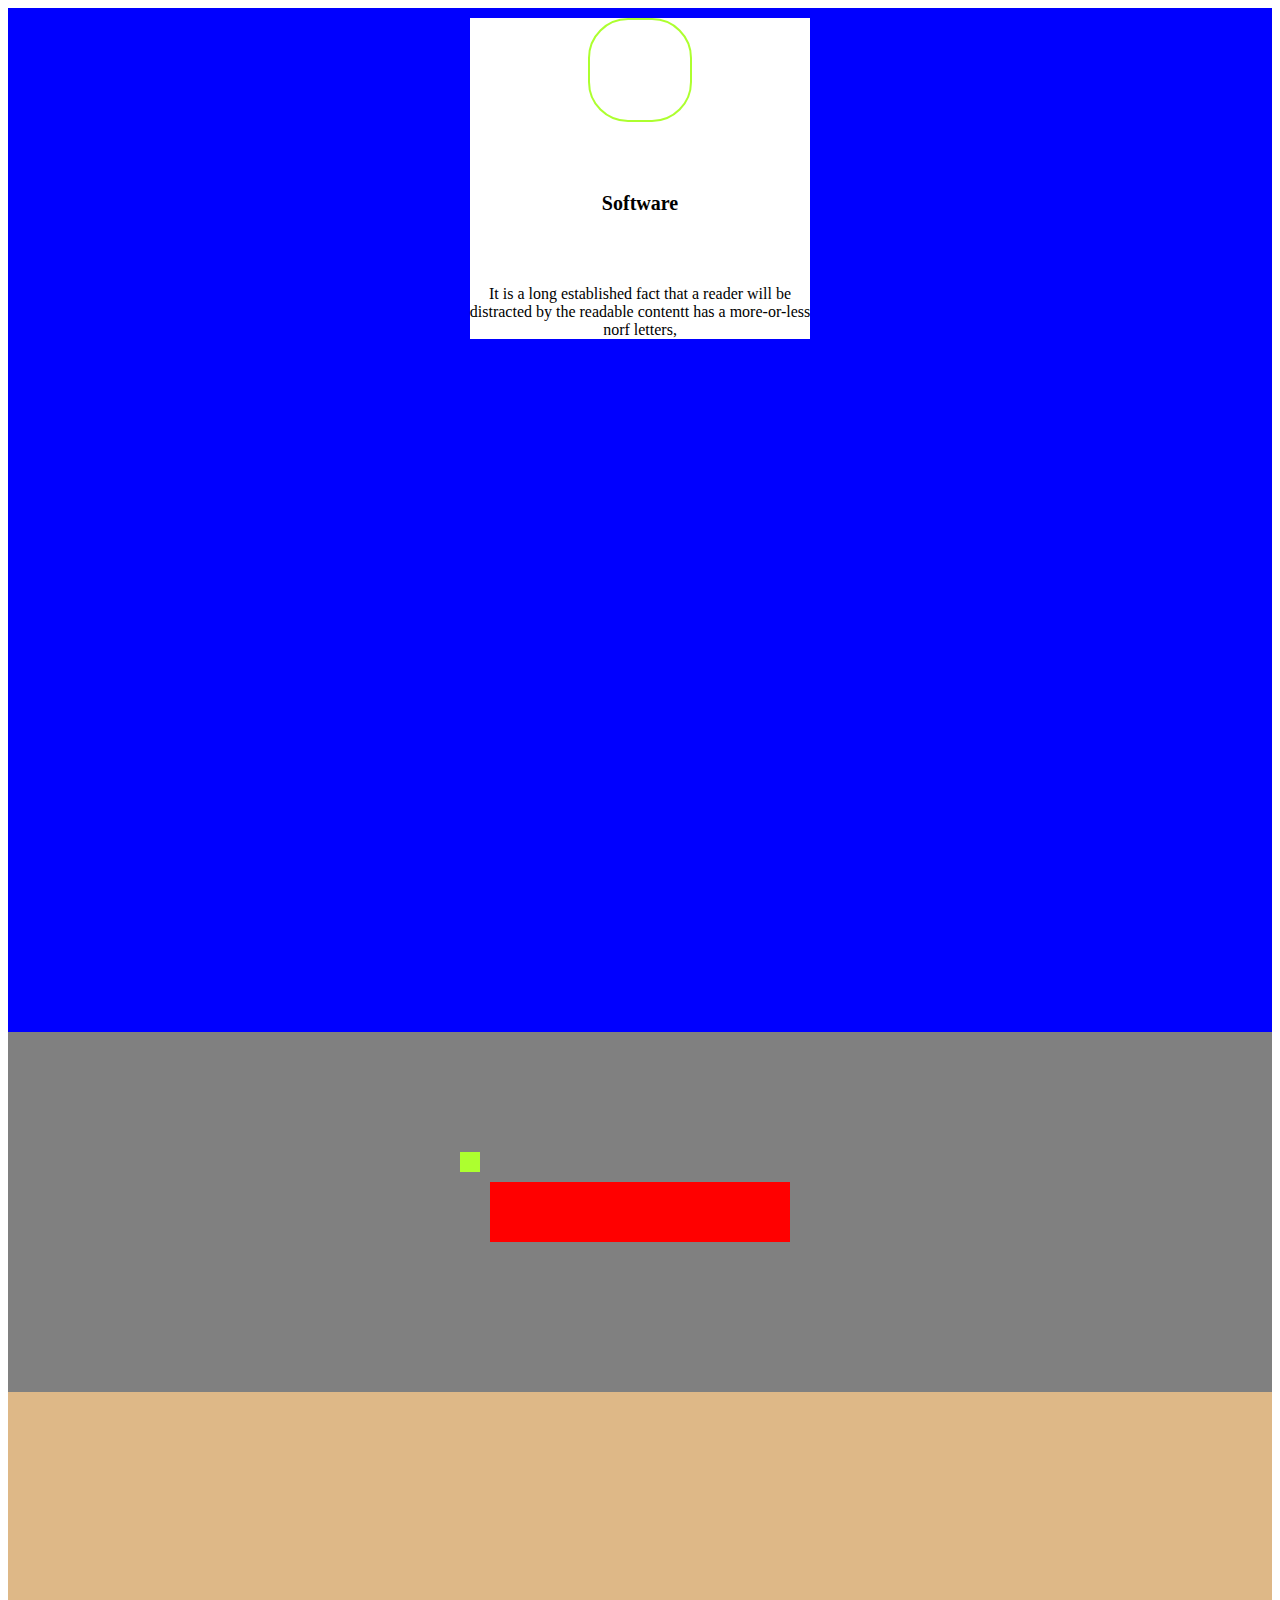
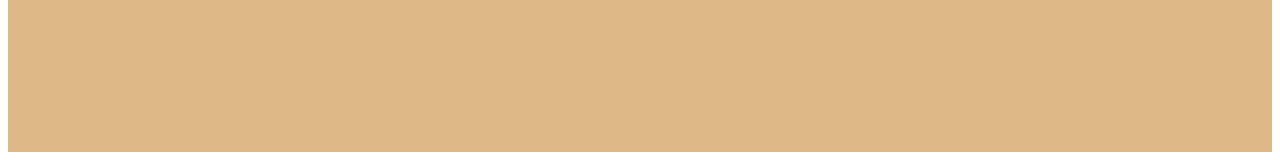
==== html/index.html @ 3277272b "수업1차끝" ====
<!DOCTYPE html>
<html lang="en">
<head>
    <meta charset="UTF-8">
    <meta http-equiv="X-UA-Compatible" content="IE=edge">
    <meta name="viewport" content="width=device-width, initial-scale=1.0">
    <title>Document</title>
    <link rel="stylesheet" href="../css/styles.css">
</head>
<body>
    <div class="box">
        <div class="container1">
            <div class="item">
                <div class="image"></div>
                <div class="title">Software</div>
                <div class="description">
                    It is a long established fact that a reader will be<br>
                    distracted by the readable contentt has a more-or-less<br>
                    norf letters,
                 
                </div>
            </div>
            <div class="item"></div>
            <div class="item"></div>
        </div>
        <div class="container2">
            <div class="item2">
                <div class="item3"></div>
            </div>
        </div>
        <div class="container3">
            <div></div>
            <div></div>
            <div></div>
        </div>
    </div>
</body>
</html>
---- css/styles.css ----
.container1{
    display: flex;
    flex-direction: column;
    justify-content: center;
    align-items: center;

    width: 100%;
    height: 1024px;
    background-color: blue;
}

.container2{
    display: flex;
    justify-content: center;
    align-items: center;
    width: 100%;
    height: 360px;
    background-color: gray;
}

.container3{
    width: 100%;
    height: 360px;
    background-color: burlywood;
}

.item {
    height: 500px;
    display: flex;
    flex-direction: column;
    justify-content: space-between;
    align-items: center;
    margin: 10px;
    background-color: white;
}

.image{
    width: 100px;
    height: 100px;
    border: solid 2px greenyellow;
    border-radius: 40px;
}

.title{
    font-size: 20px;
    font-weight: 600;
}

.description{
    font-size: 16px;
    text-align: center;
}

.item2{
    background-color: red;
    width: 300px;
    height: 60px;
}

.item3{
    position: relative;
    right: 30px;
    bottom: 30px;
    width: 20px;
    height: 20px;
    background-color: greenyellow;
}
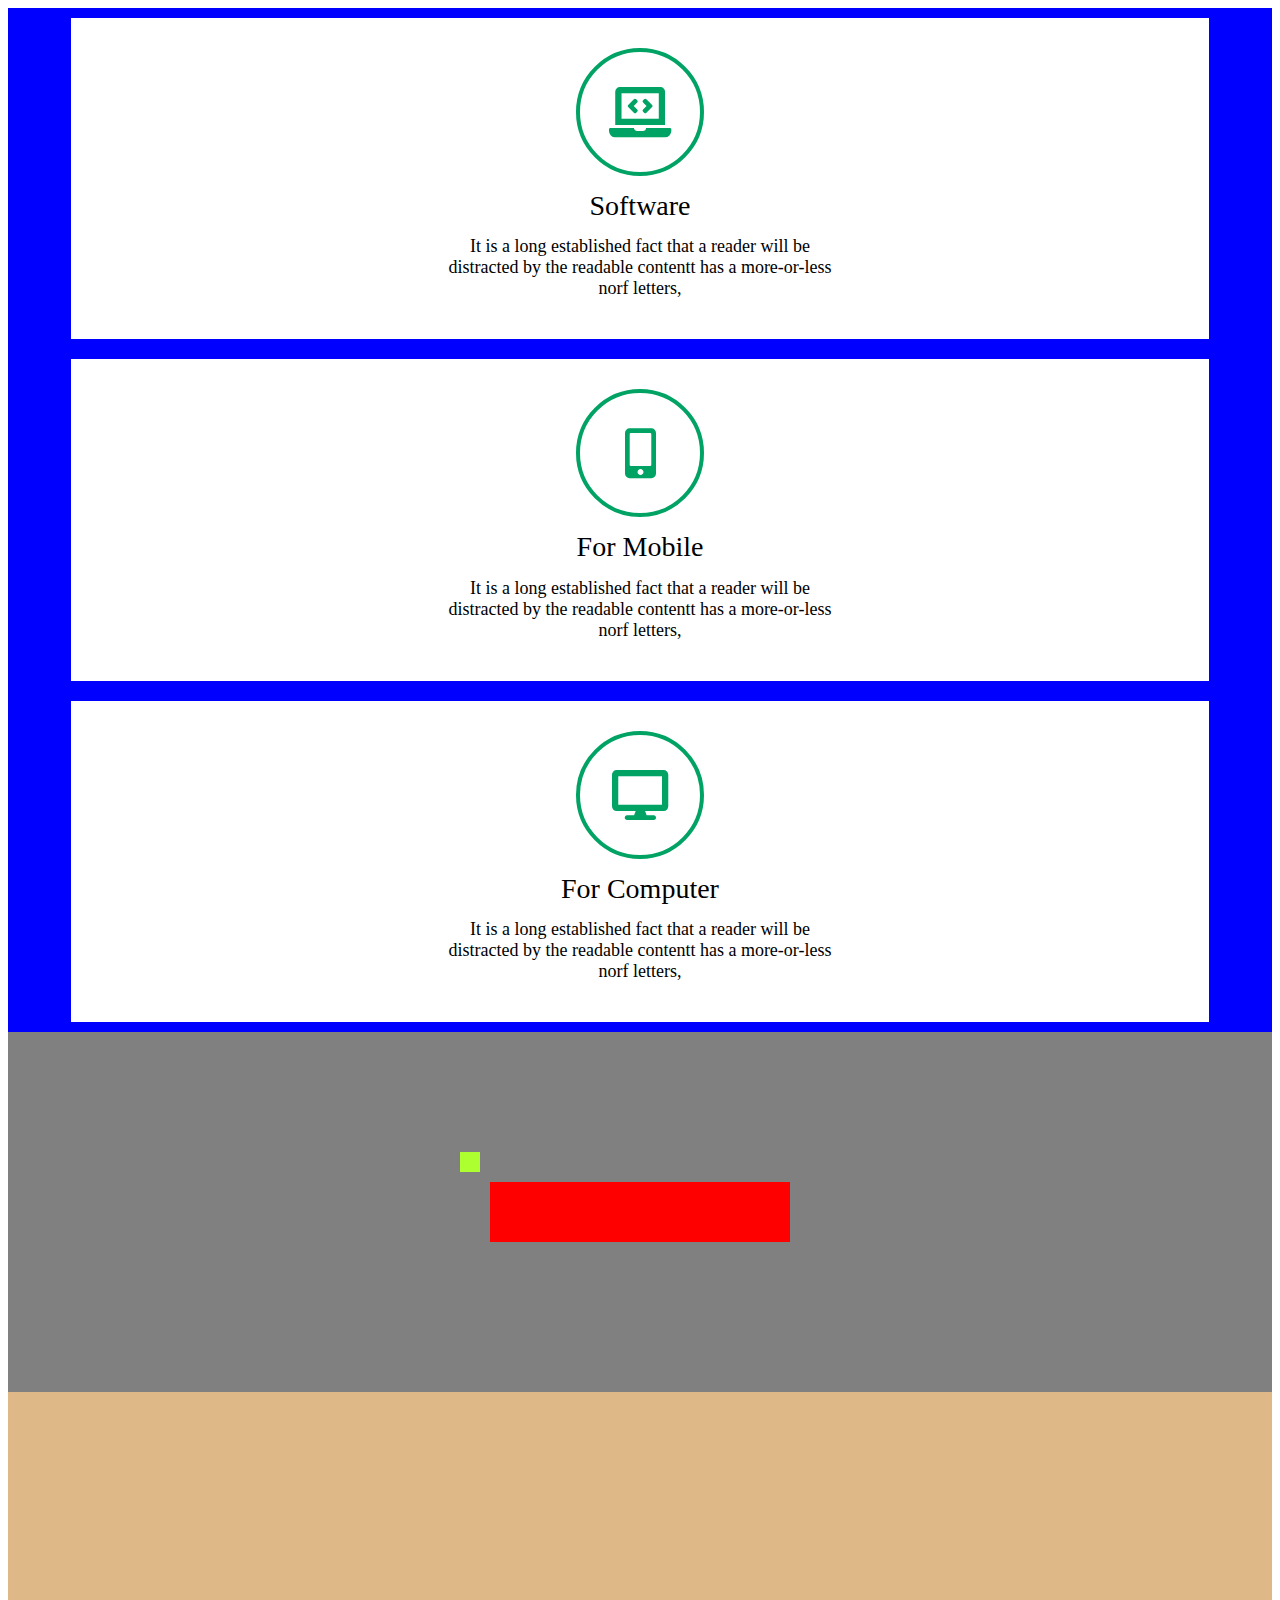
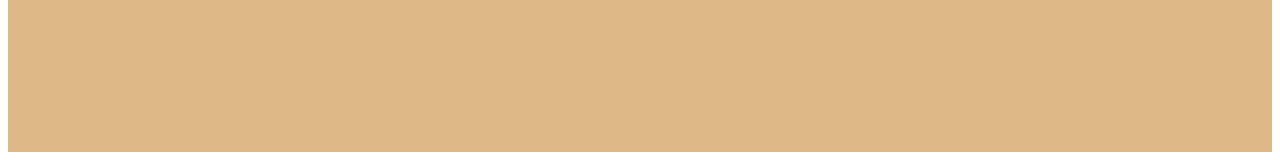
==== commit b06bf3fe: "과제끝" ====
--- a/html/index.html
+++ b/html/index.html
@@ -6,22 +6,47 @@
     <meta name="viewport" content="width=device-width, initial-scale=1.0">
     <title>Document</title>
     <link rel="stylesheet" href="../css/styles.css">
+    <link
+    rel="stylesheet"
+    href="https://cdnjs.cloudflare.com/ajax/libs/font-awesome/5.8.2/css/all.min.css"
+  />
 </head>
 <body>
     <div class="box">
         <div class="container1">
             <div class="item">
-                <div class="image"></div>
+                <div class="image">
+                    <i class="fas fa-laptop-code"></i>
+                </div>
                 <div class="title">Software</div>
                 <div class="description">
                     It is a long established fact that a reader will be<br>
                     distracted by the readable contentt has a more-or-less<br>
                     norf letters,
-                 
                 </div>
             </div>
-            <div class="item"></div>
-            <div class="item"></div>
+            <div class="item">
+                <div class="image">
+                    <i class="fas fa-mobile-alt"></i>
+                </div>
+                <div class="title">For Mobile</div>
+                <div class="description">
+                    It is a long established fact that a reader will be<br>
+                    distracted by the readable contentt has a more-or-less<br>
+                    norf letters,
+                </div>
+            </div>
+            <div class="item">
+                <div class="image">
+                    <i class="fas fa-desktop"></i>
+                </div>
+                <div class="title">For Computer</div>
+                <div class="description">
+                    It is a long established fact that a reader will be<br>
+                    distracted by the readable contentt has a more-or-less<br>
+                    norf letters,
+                </div>
+            </div>
         </div>
         <div class="container2">
             <div class="item2">
--- a/css/styles.css
+++ b/css/styles.css
@@ -29,6 +29,7 @@
 
 .item {
     height: 500px;
+    width: 90%;
     display: flex;
     flex-direction: column;
     justify-content: space-between;
@@ -38,20 +39,39 @@
 }
 
 .image{
-    width: 100px;
-    height: 100px;
-    border: solid 2px greenyellow;
-    border-radius: 40px;
+    margin-top:30px;
+    width: 120px;
+    height: 120px;
+    border: solid 4px rgb(1, 163, 101);
+    background-color:transparent;
+    border-radius: 120px;
+ 
+}
+
+.image>i{
+    height:100%;
+    display: flex;
+    justify-content: center;
+    align-items:center;
+    font-size:50px;
+    color:rgb(1,163,101);
+
+}
+
+.image:hover{
+    transition: ease-in all 0.5s;
+    background-color:#666;
 }
 
 .title{
-    font-size: 20px;
-    font-weight: 600;
+    font-size: 28px;
+    font-weight: 400;
 }
 
 .description{
-    font-size: 16px;
+    font-size: 18px;
     text-align: center;
+    margin-bottom: 40px;
 }
 
 .item2{
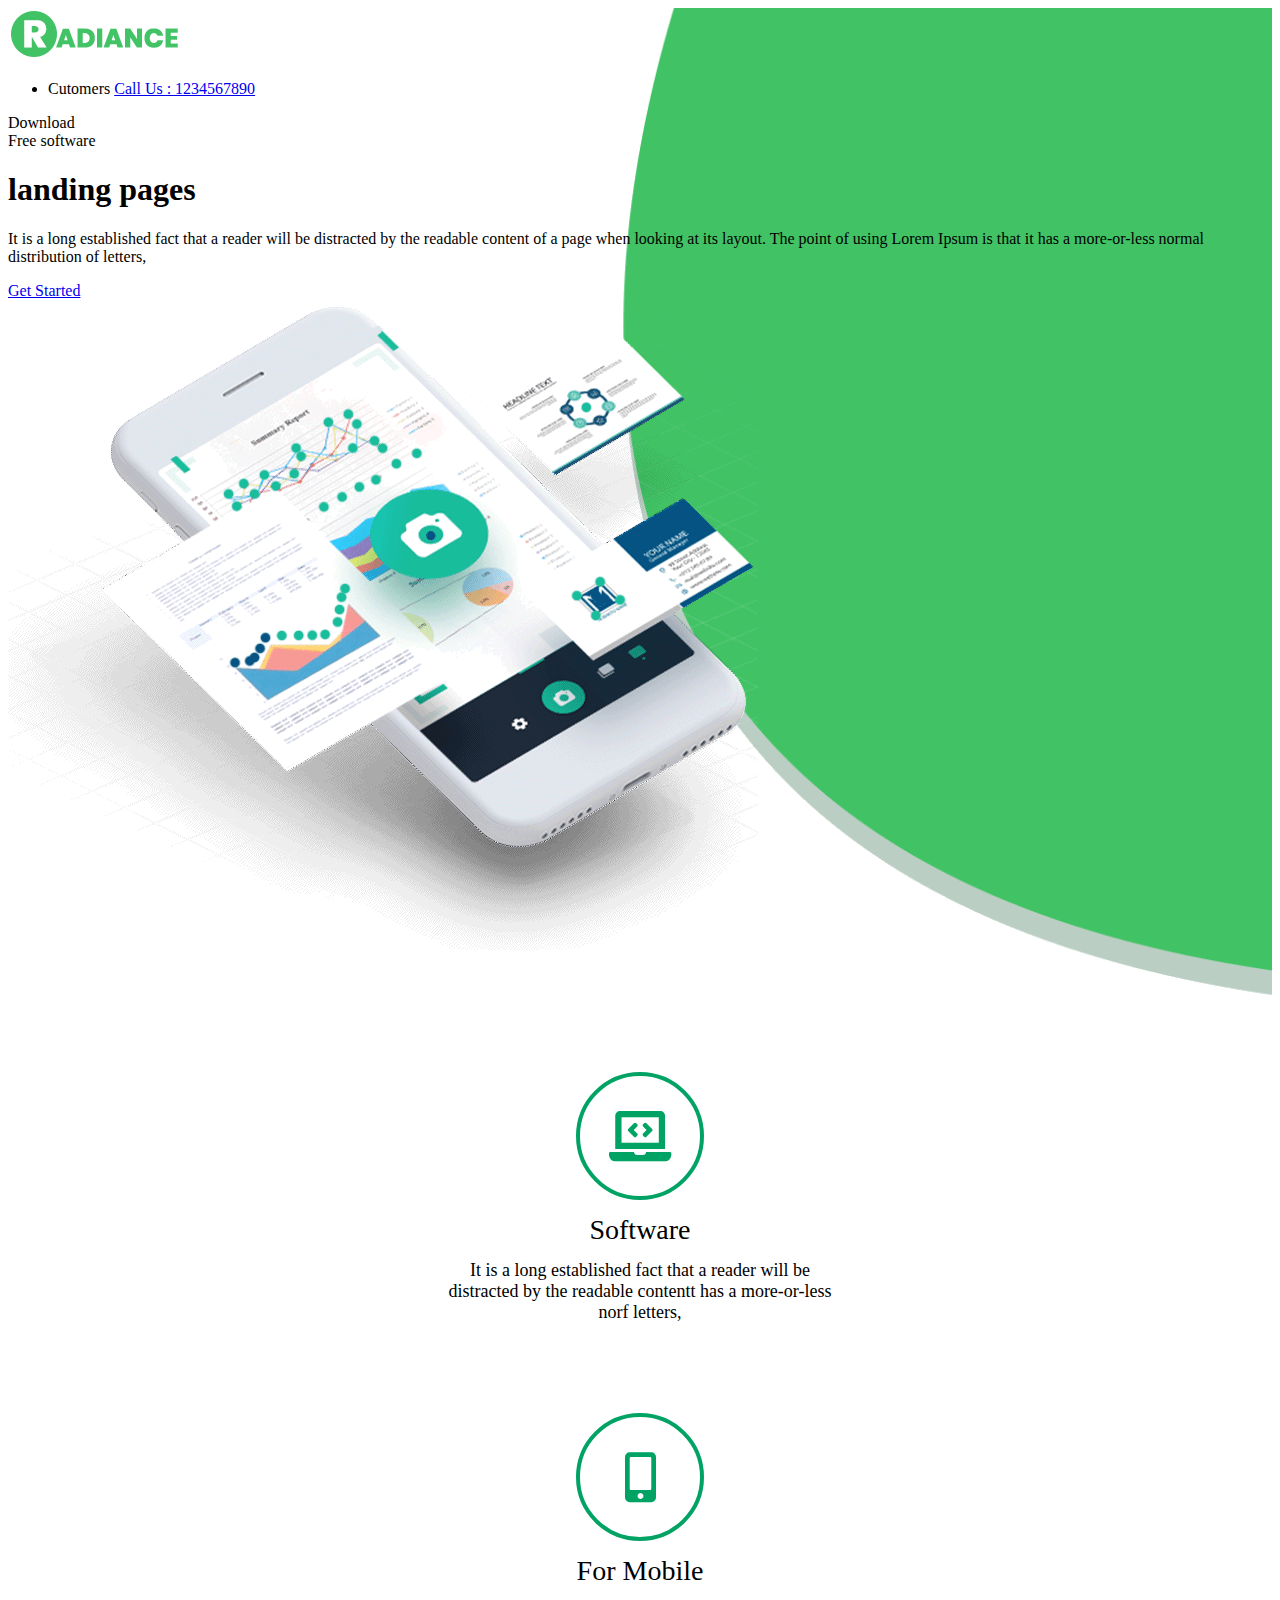
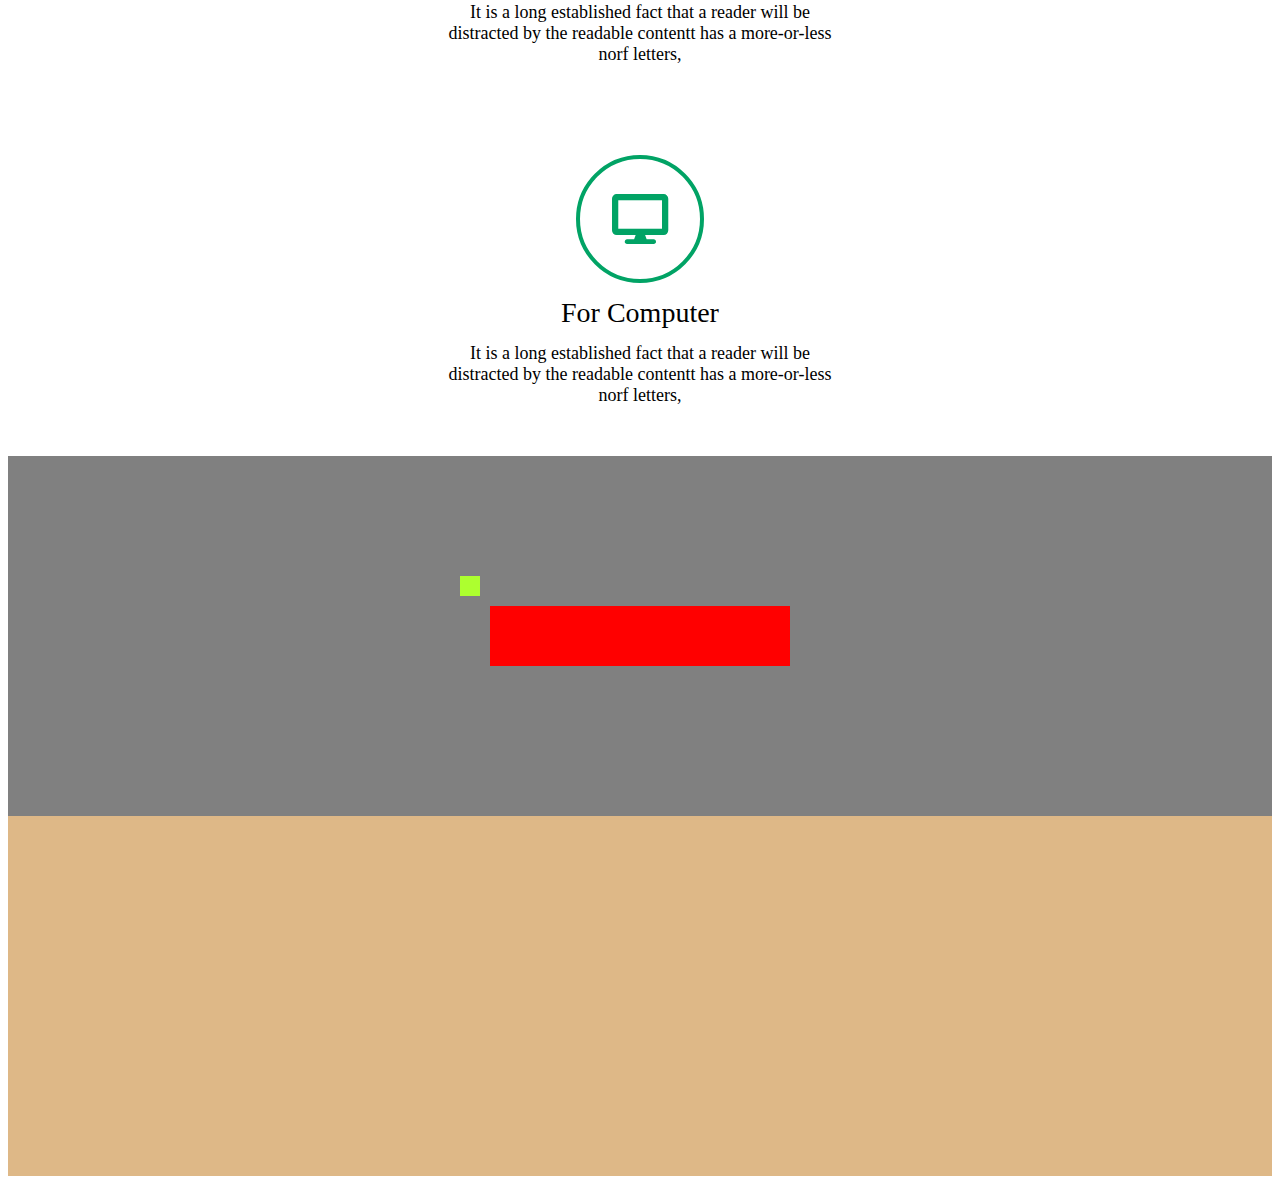
==== commit a408b076: "과제추가" ====
--- a/html/index.html
+++ b/html/index.html
@@ -12,8 +12,43 @@
   />
 </head>
 <body>
+    
     <div class="box">
         <div class="container1">
+            <div>
+                <div>
+                    <div>
+                        <div>
+                            <a href="/"><img src="/img/logo.png" /></a>
+                        </div>
+                    </div>
+                </div>
+                <div>
+                    <ul>
+                        <li>Cutomers <a href="#">Call Us : 1234567890</a></li>
+                    </ul>
+                </div>
+            </div>
+
+            <div>
+                <div>
+                   <div>
+                      <div>
+                         <span>Download <br> Free software</span>
+                         <h1>landing pages</h1>
+                         <p>It is a long established fact that a reader will be distracted by the readable content of a page when looking at its layout. The point of using Lorem Ipsum is that it has a more-or-less normal distribution of letters,</p>
+                         <a href="#">Get Started</a>
+                      </div>
+                   </div>
+                   <div>
+                      <div>
+                         <img src="/img/img.png" />
+                      </div>
+                   </div>
+                </div>
+             </div>
+        </div>
+        <div class="container2">
             <div class="item">
                 <div class="image">
                     <i class="fas fa-laptop-code"></i>
@@ -48,12 +83,12 @@
                 </div>
             </div>
         </div>
-        <div class="container2">
+        <div class="container3">
             <div class="item2">
                 <div class="item3"></div>
             </div>
         </div>
-        <div class="container3">
+        <div class="container4">
             <div></div>
             <div></div>
             <div></div>
--- a/css/styles.css
+++ b/css/styles.css
@@ -2,10 +2,11 @@
 
 
 .container1{
-    display: flex;
-    flex-direction: column;
-    justify-content: center;
-    align-items: center;
+    background: url(../img/banner.png);
+    background-repeat: no-repeat;
+    background-size: cover;
+    background-size: cover;
+    background-position: center;
 
     width: 100%;
     height: 1024px;
@@ -14,6 +15,17 @@
 
 .container2{
     display: flex;
+    flex-direction: column;
+    justify-content: center;
+    align-items: center;
+
+    width: 100%;
+    height: 1024px;
+    background-color: rgb(255, 255, 255);
+}
+
+.container3{
+    display: flex;
     justify-content: center;
     align-items: center;
     width: 100%;
@@ -21,11 +33,13 @@
     background-color: gray;
 }
 
-.container3{
+.container4{
     width: 100%;
     height: 360px;
     background-color: burlywood;
 }
+
+
 
 .item {
     height: 500px;
